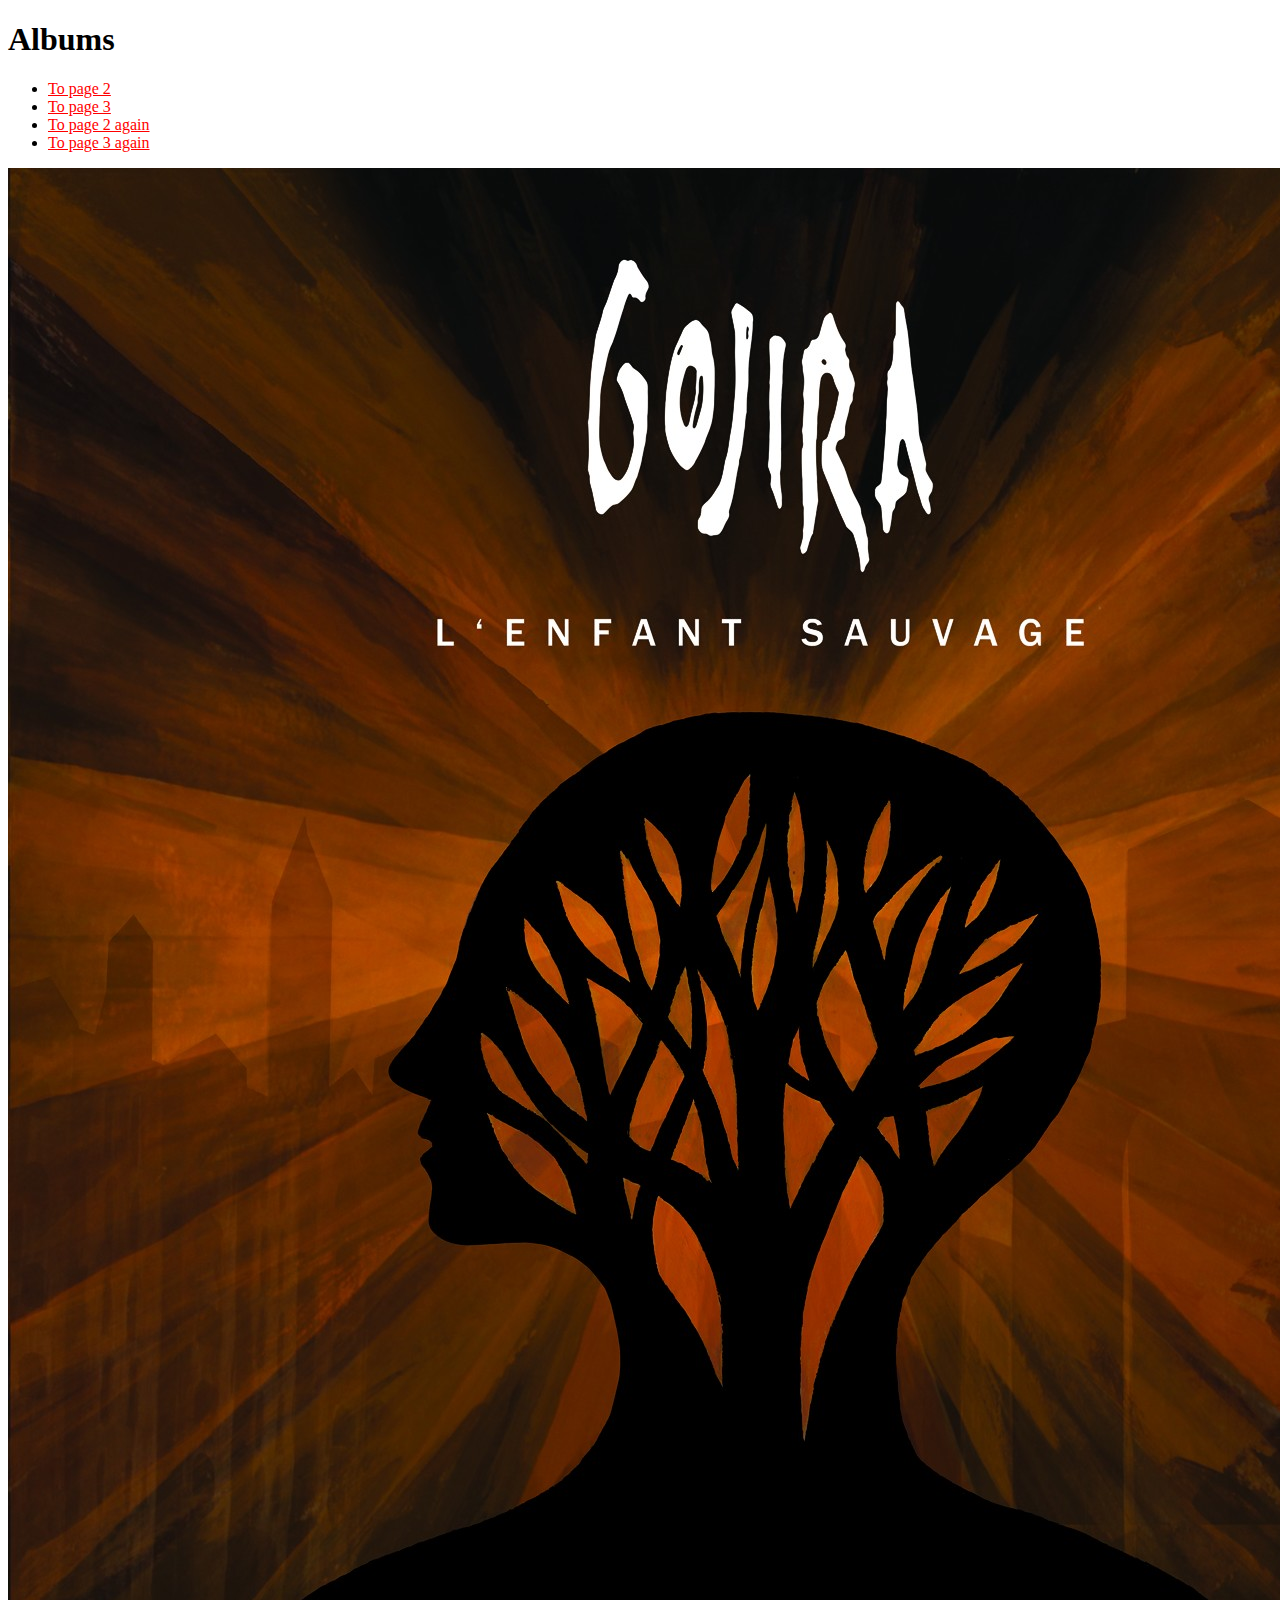
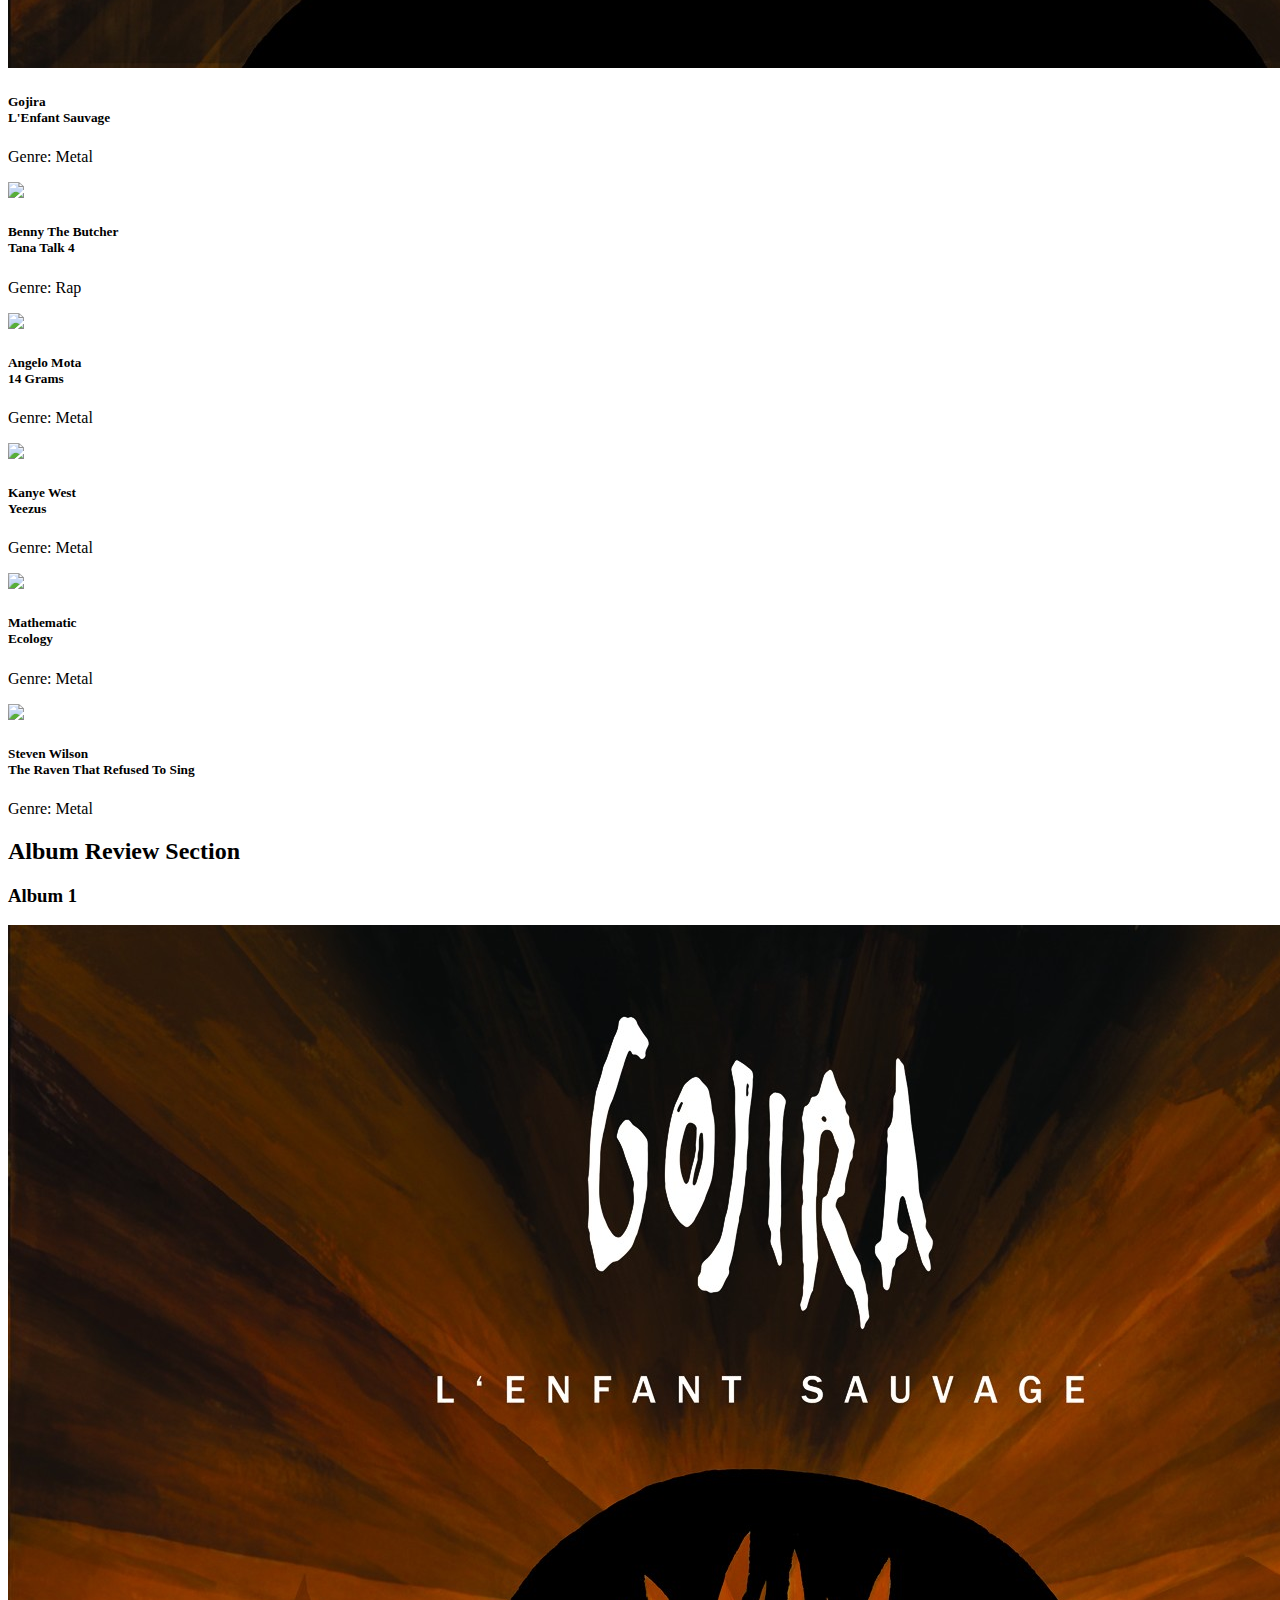
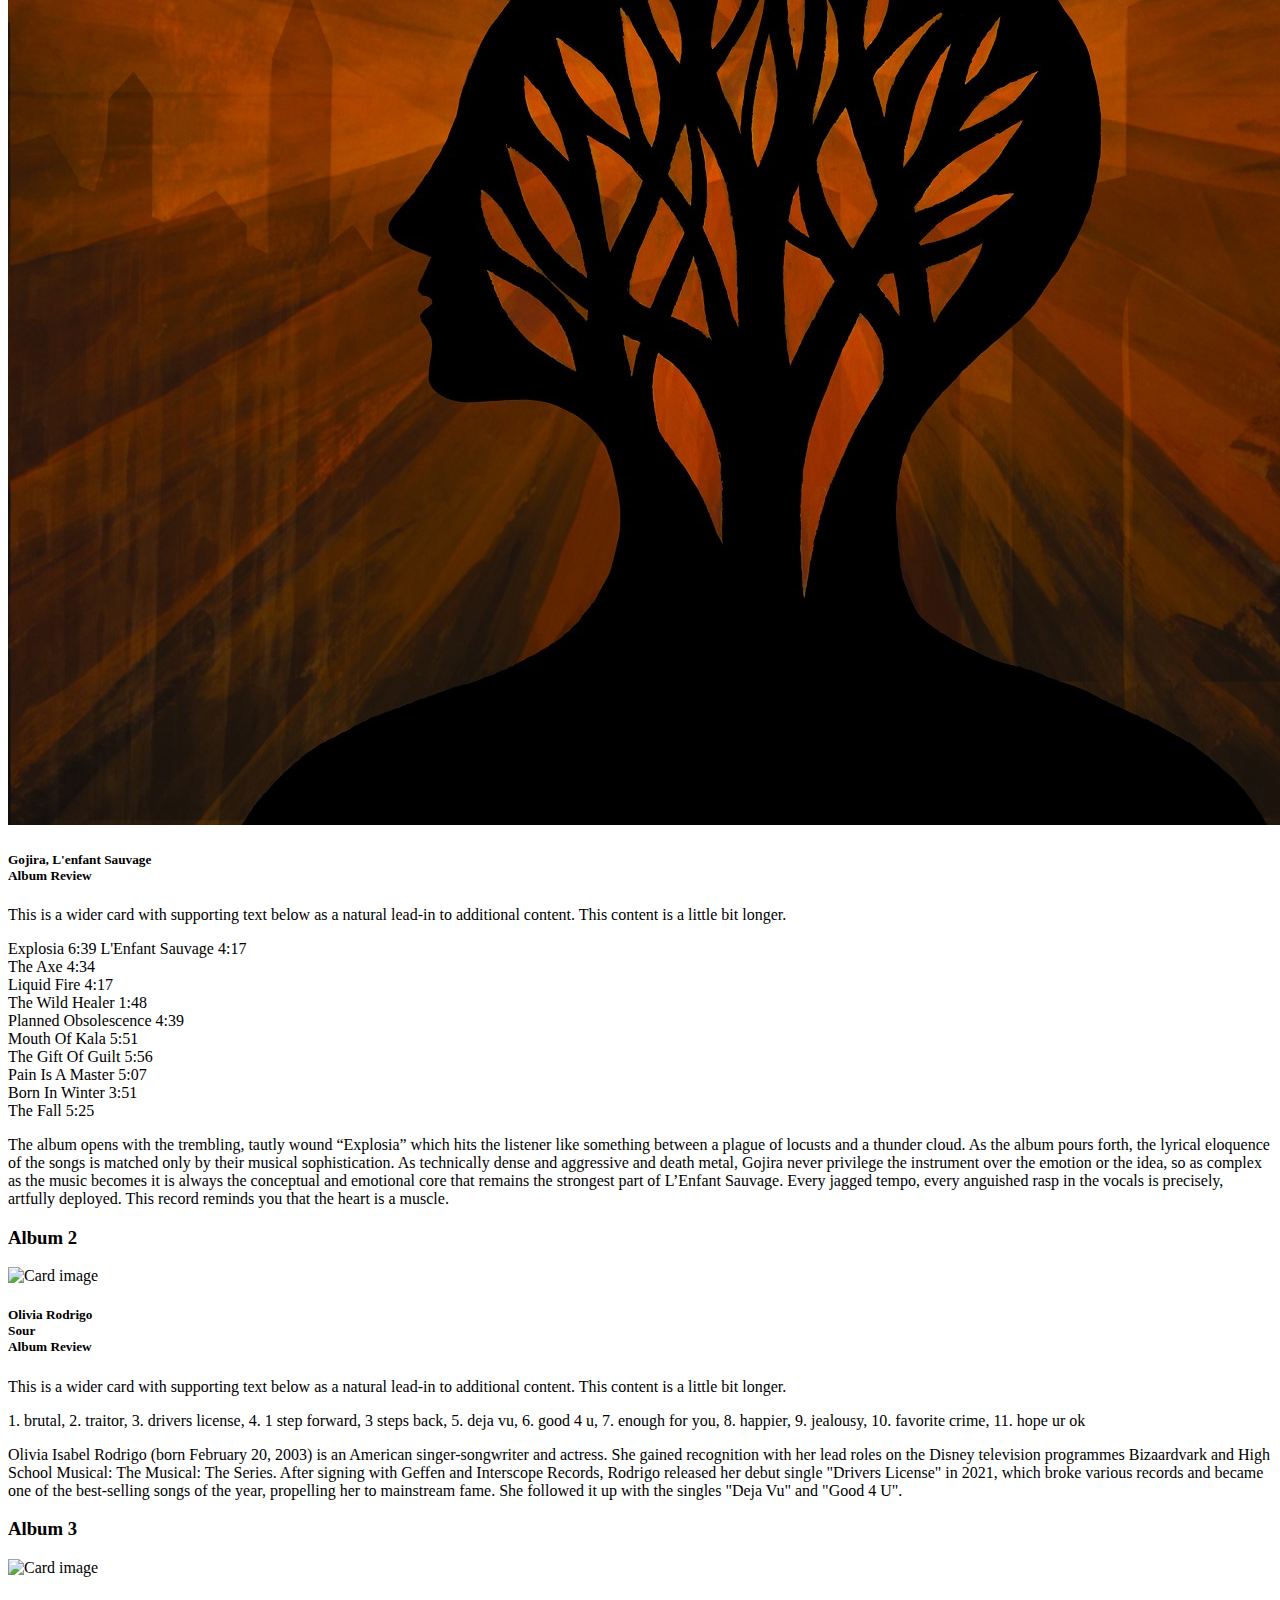
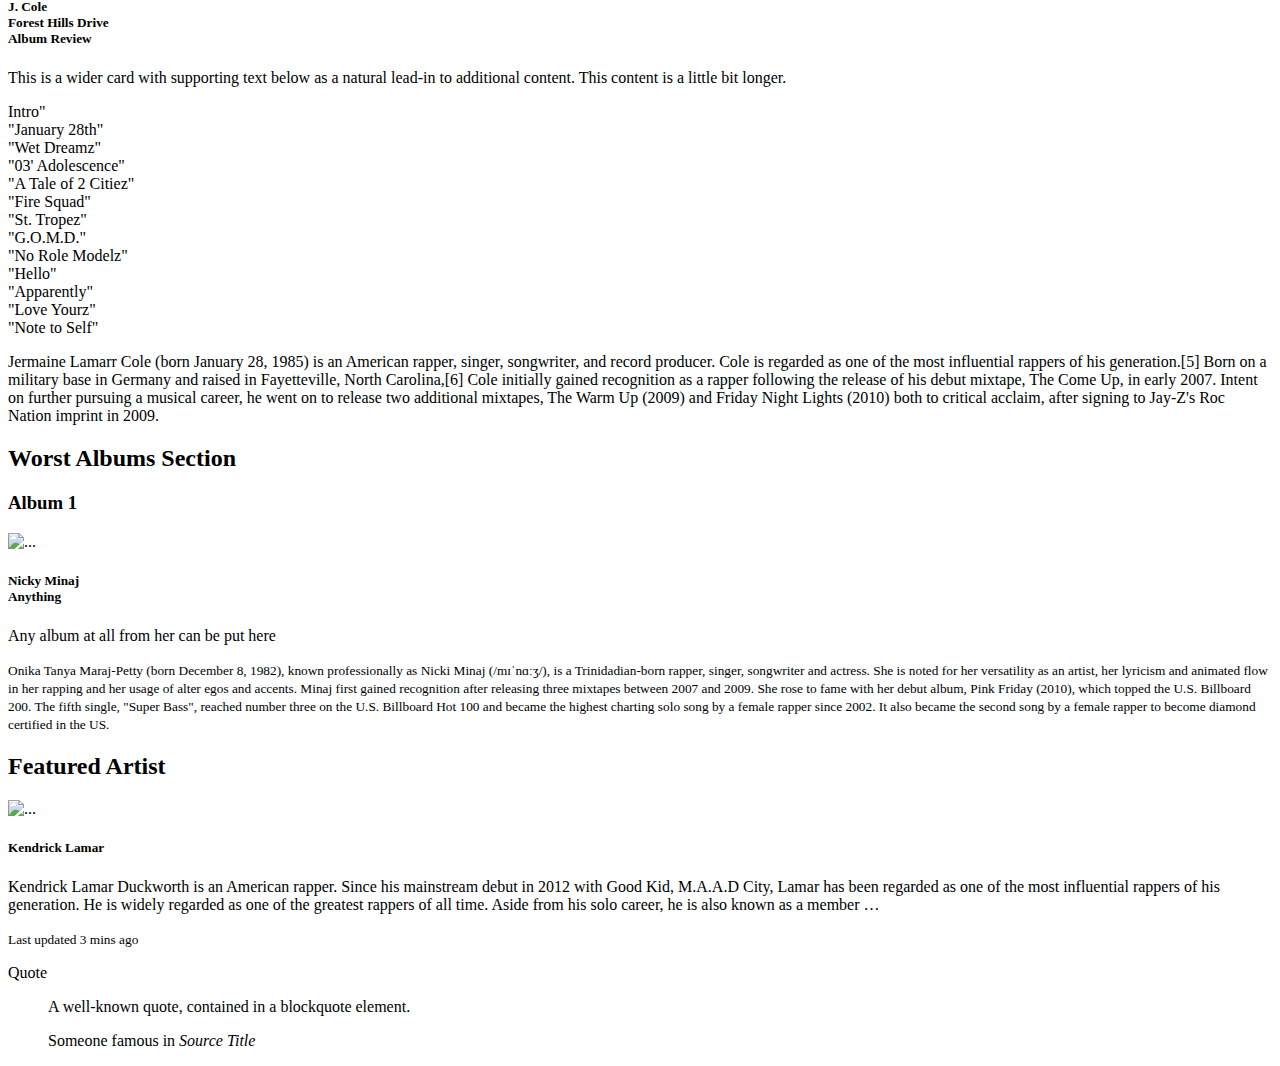
==== index.html @ 0a54362b "added previous file" ====
<!doctype html>
<html lang="en">
  <head>
    <!-- Required meta tags -->
    <meta charset="utf-8">
    <meta name="viewport" content="width=device-width, initial-scale=1, shrink-to-fit=no">

    <!-- Bootstrap CSS -->
    <link rel="stylesheet" href="https://cdn.jsdelivr.net/npm/bootstrap@4.6.1/dist/css/bootstrap.min.css" integrity="sha384-zCbKRCUGaJDkqS1kPbPd7TveP5iyJE0EjAuZQTgFLD2ylzuqKfdKlfG/eSrtxUkn" crossorigin="anonymous">

    <title class="text-center">Hello, world!</title>
    <link rel="stylesheet" href="styles.css">
  </head>
  <body>

    <h1 class="text-center text-secondary bg-dark">Albums</h1>

    <!-- section of the nav bar -->

    <nav class="bg-dark">
        <ul class="nav justify-content-center">
            <li class="nav-item">
              <a class="nav-link" href="page2.html">To page 2</a>
            </li>
            <li class="nav-item">
              <a class="nav-link" href="page3.html">To page 3</a>
            </li>
            <li class="nav-item">
              <a class="nav-link" href="page2.html">To page 2 again</a>
            </li>
            <li class="nav-item">
              <a class="nav-link" href="page3.html">To page 3 again</a>
            </li>
          </ul>
    </nav>

    <!-- section for list of some albums -->

    <div class="container">
        <div class="row my-3">
            <div class="col-6 col-md-4 col-lg-3 my-3">
                <div class="card">
                    <img src="Gojira.jpg" class="card-img-top">
                    <div class="card">
                        <h5 class="card-title">Gojira<br>L'Enfant Sauvage</h5>
                        <p class="card-text">Genre: Metal</p>
                        <!-- <a href="#" class="btn btn-primary">Go somewhere</a> -->
                    </div>
                </div>    
            </div>
            <div class="col-6 col-md-4 col-lg-3 my-3">
                <div class="card">
                    <img src="https://townsquare.media/site/812/files/2022/03/attachment-benny-the-butcher.jpg?w=1200" class="card-img-top">
                    <div class="card">
                        <h5 class="card-title">Benny The Butcher<br>Tana Talk 4</h5>
                        <p class="card-text">Genre: Rap</p>
                        <!-- <a href="#" class="btn btn-primary">Go somewhere</a> -->
                    </div>
                </div>    
            </div>
            <div class="col-6 col-md-4 col-lg-3 my-3">
                <div class="card">
                    <img src="https://weuponithiphop.info/wp-content/uploads/Angelo-Mota-%E2%80%93-Pity-Party-577x420.jpg" class="card-img-top">
                    <div class="card">
                        <h5 class="card-title">Angelo Mota<br>14 Grams</h5>
                        <p class="card-text">Genre: Metal</p>
                        <!-- <a href="#" class="btn btn-primary">Go somewhere</a> -->
                    </div>
                </div>    
            </div>
            <div class="col-6 col-md-4 col-lg-3 my-3">
                <div class="card">
                    <img src="https://th.bing.com/th/id/R.4788de54844027461b94c17be654c1c3?rik=A%2bMXixtecmLdtA&riu=http%3a%2f%2fhiphop-n-more.com%2fwp-content%2fuploads%2f2013%2f06%2fyeezus-new-cover.jpg&ehk=8wXzlaWGoVLeCzFh3Be6bzZ%2fE4Sjxo5EB3VmtxrzRhU%3d&risl=&pid=ImgRaw&r=0" class="card-img-top">
                    <div class="card">
                        <h5 class="card-title">Kanye West<br>Yeezus</h5>
                        <p class="card-text">Genre: Metal</p>
                        <!-- <a href="#" class="btn btn-primary">Go somewhere</a> -->
                    </div>
                </div>    
            </div>
            <div class="col-6 col-md-4 col-lg-3 my-3">
                <div class="card">
                    <img src="https://t2.genius.com/unsafe/614x600/https://images.genius.com/931cefc16b40aeaaaf44b3e0311c27d6.458x448x1.jpg" class="card-img-top">
                    <div class="card">
                        <h5 class="card-title">Mathematic<br>Ecology</h5>
                        <p class="card-text">Genre: Metal</p>
                        <!-- <a href="#" class="btn btn-primary">Go somewhere</a> -->
                    </div>
                </div>    
            </div>
            <div class="col-6 col-md-4 col-lg-3 my-3">
                <div class="card">
                    <img src="https://i.ytimg.com/vi/_oUrXkZvQ9o/maxresdefault.jpg" class="card-img-top">
                    <div class="card">
                        <h5 class="card-title">Steven Wilson<br>The Raven That Refused To Sing</h5>
                        <p class="card-text">Genre: Metal</p>
                        <!-- <a href="#" class="btn btn-primary">Go somewhere</a> -->
                    </div>
                </div>    
            </div>
        </div>
    </div>


    <h2 class="text-center">Album Review Section</h2>

    <!-- album reviews secion -->

    <div class="container">
        <h3 class="text-center text-uppercase font-weight-bold bg-danger">Album 1</h3>
            <div class="row my-3">
                <div class="col-8 offset-2">
                    <div class="card bg-dark text-white ">
                        <img class="card-img" src="Gojira.jpg" alt="Card image">
                        <div class="card-img-overlay">
                        <h5 class="card-title">Gojira, L'enfant Sauvage <br> Album Review</h5>
                        <p class="card-text">This is a wider card with supporting text below as a natural lead-in to additional content. This content is a little bit longer.</p>
                        <p class="card-text">Explosia	6:39
                            L'Enfant Sauvage	4:17<br>
                            The Axe	4:34<br>
                            Liquid Fire	4:17<br>
                            The Wild Healer	1:48<br>
                            Planned Obsolescence	4:39<br>
                            Mouth Of Kala	5:51<br>
                            The Gift Of Guilt	5:56<br>
                            Pain Is A Master	5:07<br>
                            Born In Winter	3:51<br>
                            The Fall	5:25<br>
                            </p>
                            <p class="card-text">The album opens with the trembling, tautly wound “Explosia” which hits the listener like something between a plague of locusts and a thunder cloud. As the album pours forth, the lyrical eloquence of the songs is matched only by their musical sophistication. As technically dense and aggressive and death metal, Gojira never privilege the instrument over the emotion or the idea, so as complex as the music becomes it is always the conceptual and emotional core that remains the strongest part of L’Enfant Sauvage. Every jagged tempo, every anguished rasp in the vocals is precisely, artfully deployed. This record reminds you that the heart is a muscle.</p>
                        </div>
                    </div>
                </div>
            </div>
        <h3 class="text-center text-uppercase font-weight-bold bg-danger">Album 2</h3>
        <div class="container-fluid">
            <div class="row my-3">
                <div class="col-8 offset-2">
                    <div class="card bg-dark text-white">
                        <img class="card-img" src="https://www.gannett-cdn.com/presto/2021/05/21/USAT/86d10a85-a577-426c-aff4-e63b52f2faa3-SOUR_FINAL.jpg?crop=2999,1687,x1,y112&width=2999&height=1687&format=pjpg&auto=webp" alt="Card image">
                        <div class="card-img-overlay">
                        <h5 class="card-title">Olivia Rodrigo <br> Sour <br> Album Review</h5>
                        <p class="card-text">This is a wider card with supporting text below as a natural lead-in to additional content. This content is a little bit longer.</p>
                        <p class="card-text">1. brutal, 
                            2. traitor, 
                            3. drivers license, 
                            4. 1 step forward, 3 steps back, 
                            5. deja vu, 
                            6. good 4 u, 
                            7. enough for you, 
                            8. happier, 
                            9. jealousy, 
                            10. favorite crime, 
                            11. hope ur ok
                            </p>
                            <p class="card-text">Olivia Isabel Rodrigo (born February 20, 2003) is an American singer-songwriter and actress. She gained recognition with her lead roles on the Disney television programmes Bizaardvark and High School Musical: The Musical: The Series. After signing with Geffen and Interscope Records, Rodrigo released her debut single "Drivers License" in 2021, which broke various records and became one of the best-selling songs of the year, propelling her to mainstream fame. She followed it up with the singles "Deja Vu" and "Good 4 U".</p>
                        </div>
                    </div>
                </div>
            </div>
        </div>
        <h3 class="text-center text-uppercase font-weight-bold bg-danger">Album 3</h3>
        <div class="container-fluid">
            <div class="row my-3">
                <div class="col-8 offset-2">
                    <div class="card bg-dark text-white">
                        <img class="card-img" src="https://external-preview.redd.it/7EEnQ7ExbLHwlU04RDZ9lASYPYkRO_muOvLwDw7Lpuc.jpg?auto=webp&s=ccc6ffbcb7621edf3130b192f623df3a9c107814" alt="Card image">
                        <div class="card-img-overlay">
                        <h5 class="card-title">J. Cole<br> Forest Hills Drive <br> Album Review</h5>
                        <p class="card-text">This is a wider card with supporting text below as a natural lead-in to additional content. This content is a little bit longer.</p>
                        <p class="card-text">Intro"<br>
                            "January 28th"<br>
                            ​"Wet Dreamz"<br>
                            "03' Adolescence"<br>
                            "A Tale of 2 Citiez"<br>
                            "Fire Squad"<br>
                            "St. Tropez"<br>
                            "G.O.M.D."<br>
                            "No Role Modelz"<br>
                            "Hello"<br>
                            "Apparently"<br>
                            "Love Yourz"<br>
                            "Note to Self"<br>
                            </p>
                            <p class="card-text">Jermaine Lamarr Cole (born January 28, 1985) is an American rapper, singer, songwriter, and record producer. Cole is regarded as one of the most influential rappers of his generation.[5] Born on a military base in Germany and raised in Fayetteville, North Carolina,[6] Cole initially gained recognition as a rapper following the release of his debut mixtape, The Come Up, in early 2007. Intent on further pursuing a musical career, he went on to release two additional mixtapes, The Warm Up (2009) and Friday Night Lights (2010) both to critical acclaim, after signing to Jay-Z's Roc Nation imprint in 2009.</p>
                        </div>
                    </div>
                </div>
            </div>
        </div>
    </div>

    <div class="worst-albums-section">
        <h2 class="text-center">Worst Albums Section</h2>
        <h3 class="text-center text-uppercase font-weight-bold bg-danger">Album 1</h3>
        <div class="card mb-3">
            <img src="https://a9p9n2x2.stackpathcdn.com/wp-content/blogs.dir/1/files/2021/01/nicki-minaj-twitter-black-enterprise-960x540.jpg" class="card-img-top w-100" alt="...">
            <div class="card-body">
              <h5 class="card-title">Nicky Minaj <br> Anything</h5>
              <p class="card-text">Any album at all from her can be put here</p>
              <p class="card-text"><small class="text-muted">Onika Tanya Maraj-Petty (born December 8, 1982), known professionally as Nicki Minaj (/mɪˈnɑːʒ/), is a Trinidadian-born rapper, singer, songwriter and actress. She is noted for her versatility as an artist, her lyricism and animated flow in her rapping and her usage of alter egos and accents. Minaj first gained recognition after releasing three mixtapes between 2007 and 2009. She rose to fame with her debut album, Pink Friday (2010), which topped the U.S. Billboard 200. The fifth single, "Super Bass", reached number three on the U.S. Billboard Hot 100 and became the highest charting solo song by a female rapper since 2002. It also became the second song by a female rapper to become diamond certified in the US.</small></p>
            </div>
          </div>
    </div>


    <div>
        <h2>Featured Artist</h2>

        <div class="card mb-3"">
            <div class="row no-gutters">
              <div class="col-md-4">
                <img class="w-100" src="https://images.complex.com/complex/images/c_fill,dpr_auto,f_auto,q_90,w_1400/fl_lossy,pg_1/njsv6kni52nsrto7nxl9/kendrick-lamar-stare" alt="...">
              </div>
              <div class="col-md-8">
                <div class="card-body">
                  <h5 class="card-title">Kendrick Lamar</h5>
                  <p class="card-text">Kendrick Lamar Duckworth is an American rapper. Since his mainstream debut in 2012 with Good Kid, M.A.A.D City, Lamar has been regarded as one of the most influential rappers of his generation. He is widely regarded as one of the greatest rappers of all time. Aside from his solo career, he is also known as a member …</p>
                  <p class="card-text"><small class="text-muted">Last updated 3 mins ago</small></p>
                </div>
              </div>
            </div>
          </div>
    </div>

    <div>

    </div>

    <footer>
        <div class="card bg-danger">
            <div class="card-header">
              Quote
            </div>
            <div class="card-body">
              <blockquote class="blockquote mb-0">
                <p>A well-known quote, contained in a blockquote element.</p>
                <footer class="blockquote-footer">Someone famous in <cite title="Source Title">Source Title</cite></footer>
              </blockquote>
            </div>
          </div>
    </footer>


    <script src="index.js"></script>
    <!-- Optional JavaScript; choose one of the two! -->

    <!-- Option 1: jQuery and Bootstrap Bundle (includes Popper) -->
    <script src="https://cdn.jsdelivr.net/npm/jquery@3.5.1/dist/jquery.slim.min.js" integrity="sha384-DfXdz2htPH0lsSSs5nCTpuj/zy4C+OGpamoFVy38MVBnE+IbbVYUew+OrCXaRkfj" crossorigin="anonymous"></script>
    <script src="https://cdn.jsdelivr.net/npm/bootstrap@4.6.1/dist/js/bootstrap.bundle.min.js" integrity="sha384-fQybjgWLrvvRgtW6bFlB7jaZrFsaBXjsOMm/tB9LTS58ONXgqbR9W8oWht/amnpF" crossorigin="anonymous"></script>

    <!-- Option 2: Separate Popper and Bootstrap JS -->
    <!--
    <script src="https://cdn.jsdelivr.net/npm/jquery@3.5.1/dist/jquery.slim.min.js" integrity="sha384-DfXdz2htPH0lsSSs5nCTpuj/zy4C+OGpamoFVy38MVBnE+IbbVYUew+OrCXaRkfj" crossorigin="anonymous"></script>
    <script src="https://cdn.jsdelivr.net/npm/popper.js@1.16.1/dist/umd/popper.min.js" integrity="sha384-9/reFTGAW83EW2RDu2S0VKaIzap3H66lZH81PoYlFhbGU+6BZp6G7niu735Sk7lN" crossorigin="anonymous"></script>
    <script src="https://cdn.jsdelivr.net/npm/bootstrap@4.6.1/dist/js/bootstrap.min.js" integrity="sha384-VHvPCCyXqtD5DqJeNxl2dtTyhF78xXNXdkwX1CZeRusQfRKp+tA7hAShOK/B/fQ2" crossorigin="anonymous"></script>
    -->
  </body>
</html>
---- styles.css ----
/* nav {
    background-color: black;
} */
a {
    color: red
}
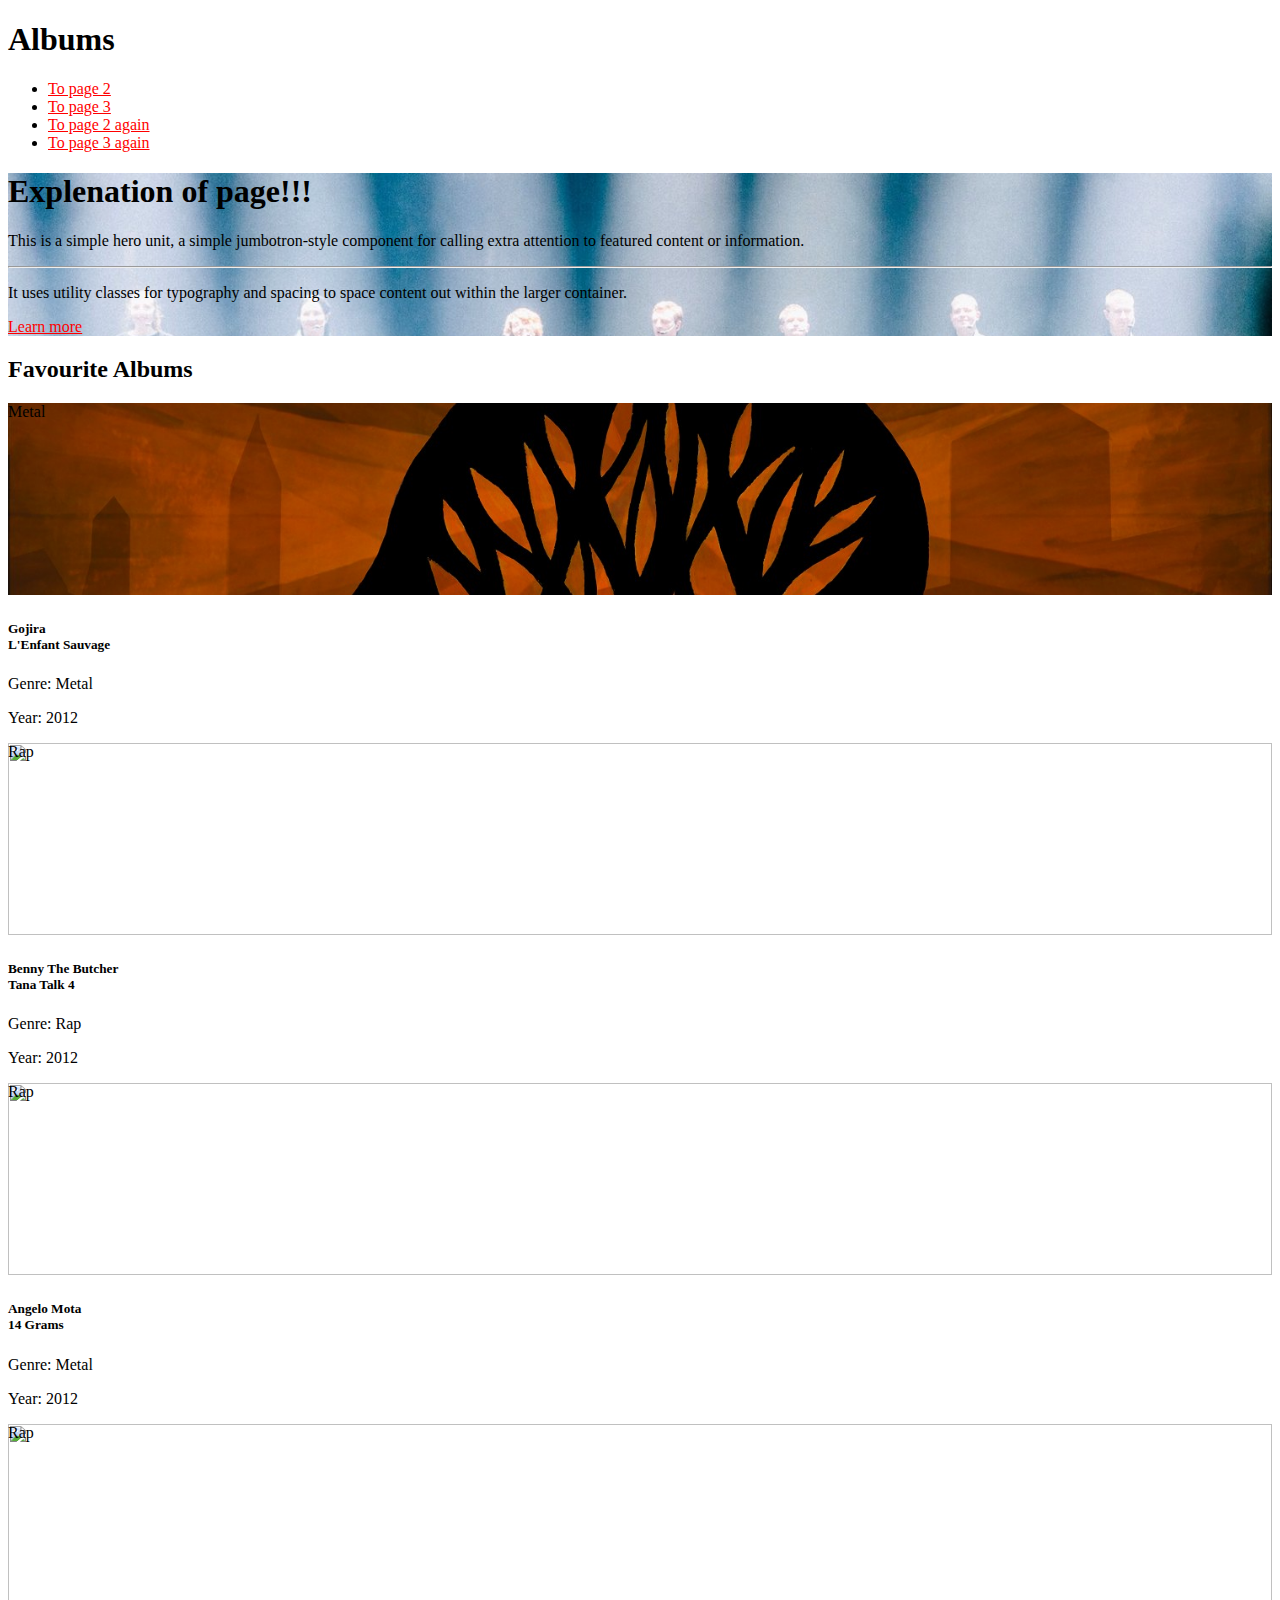
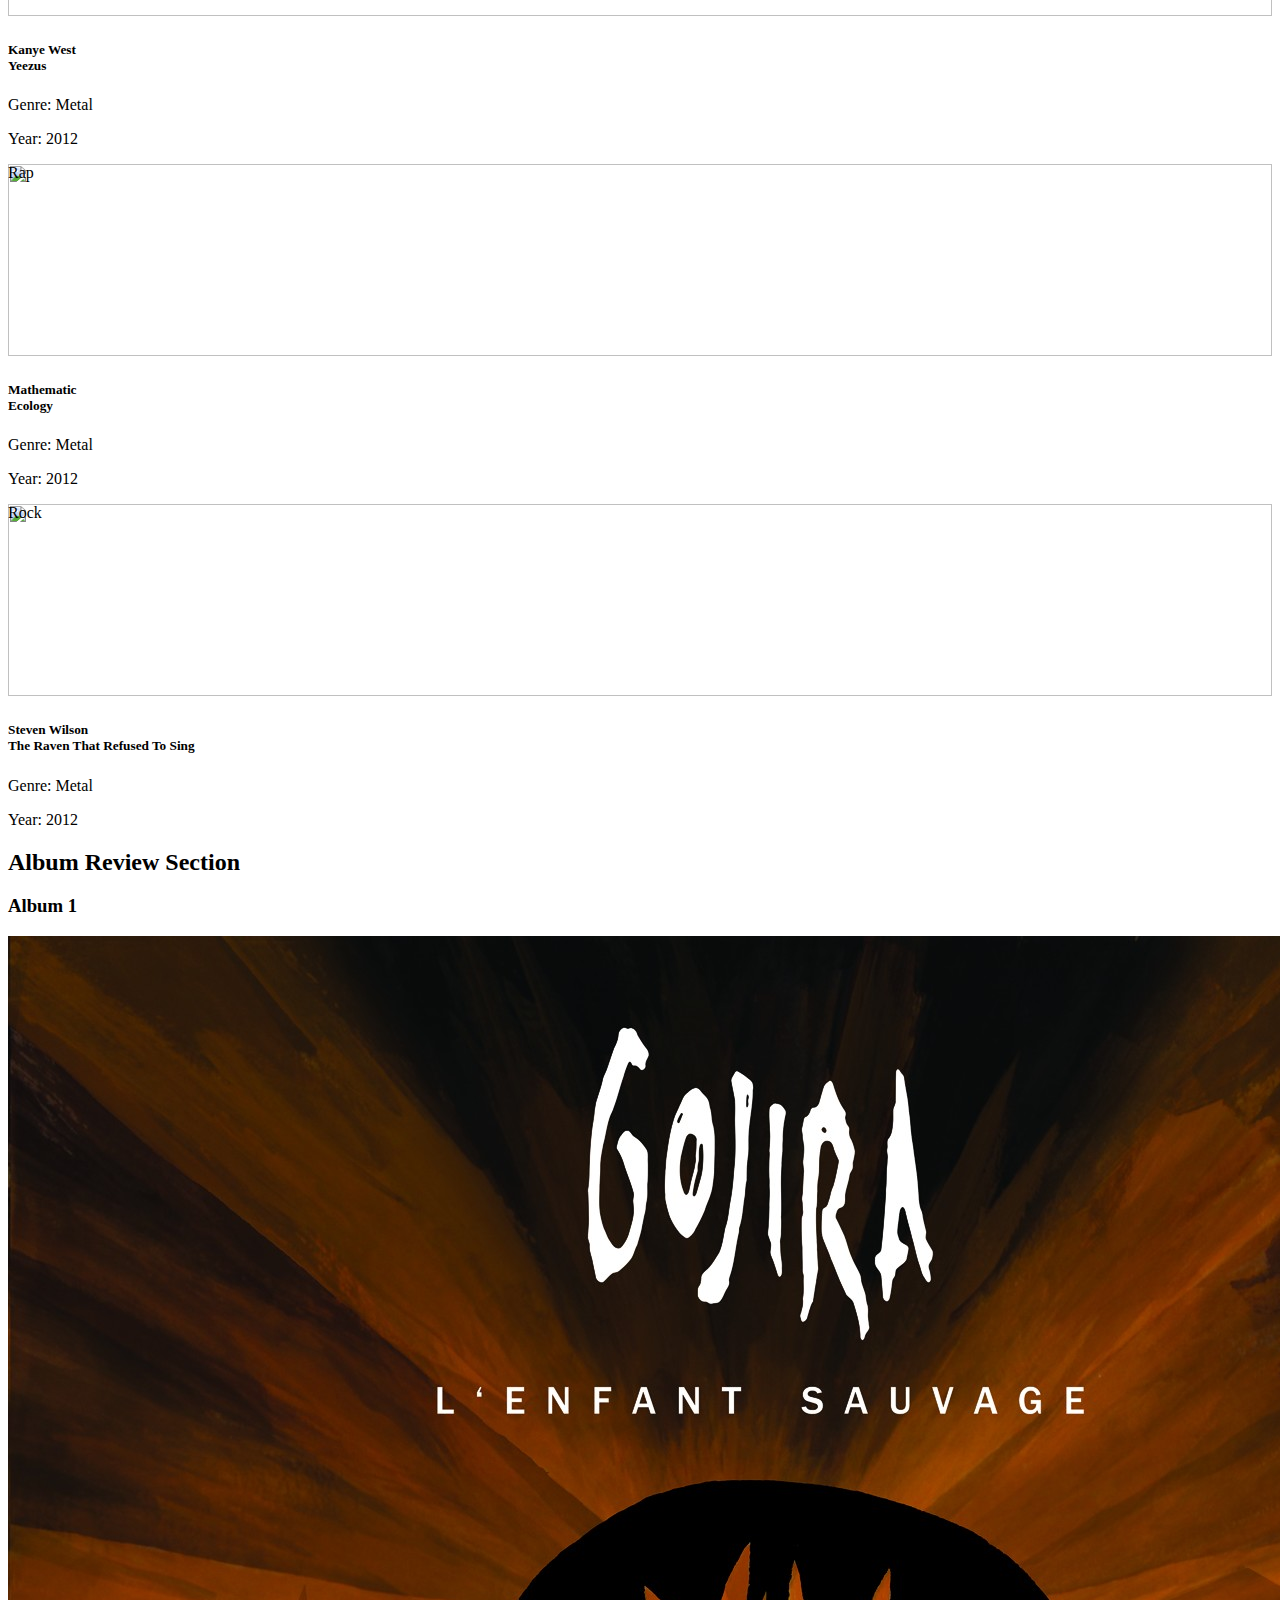
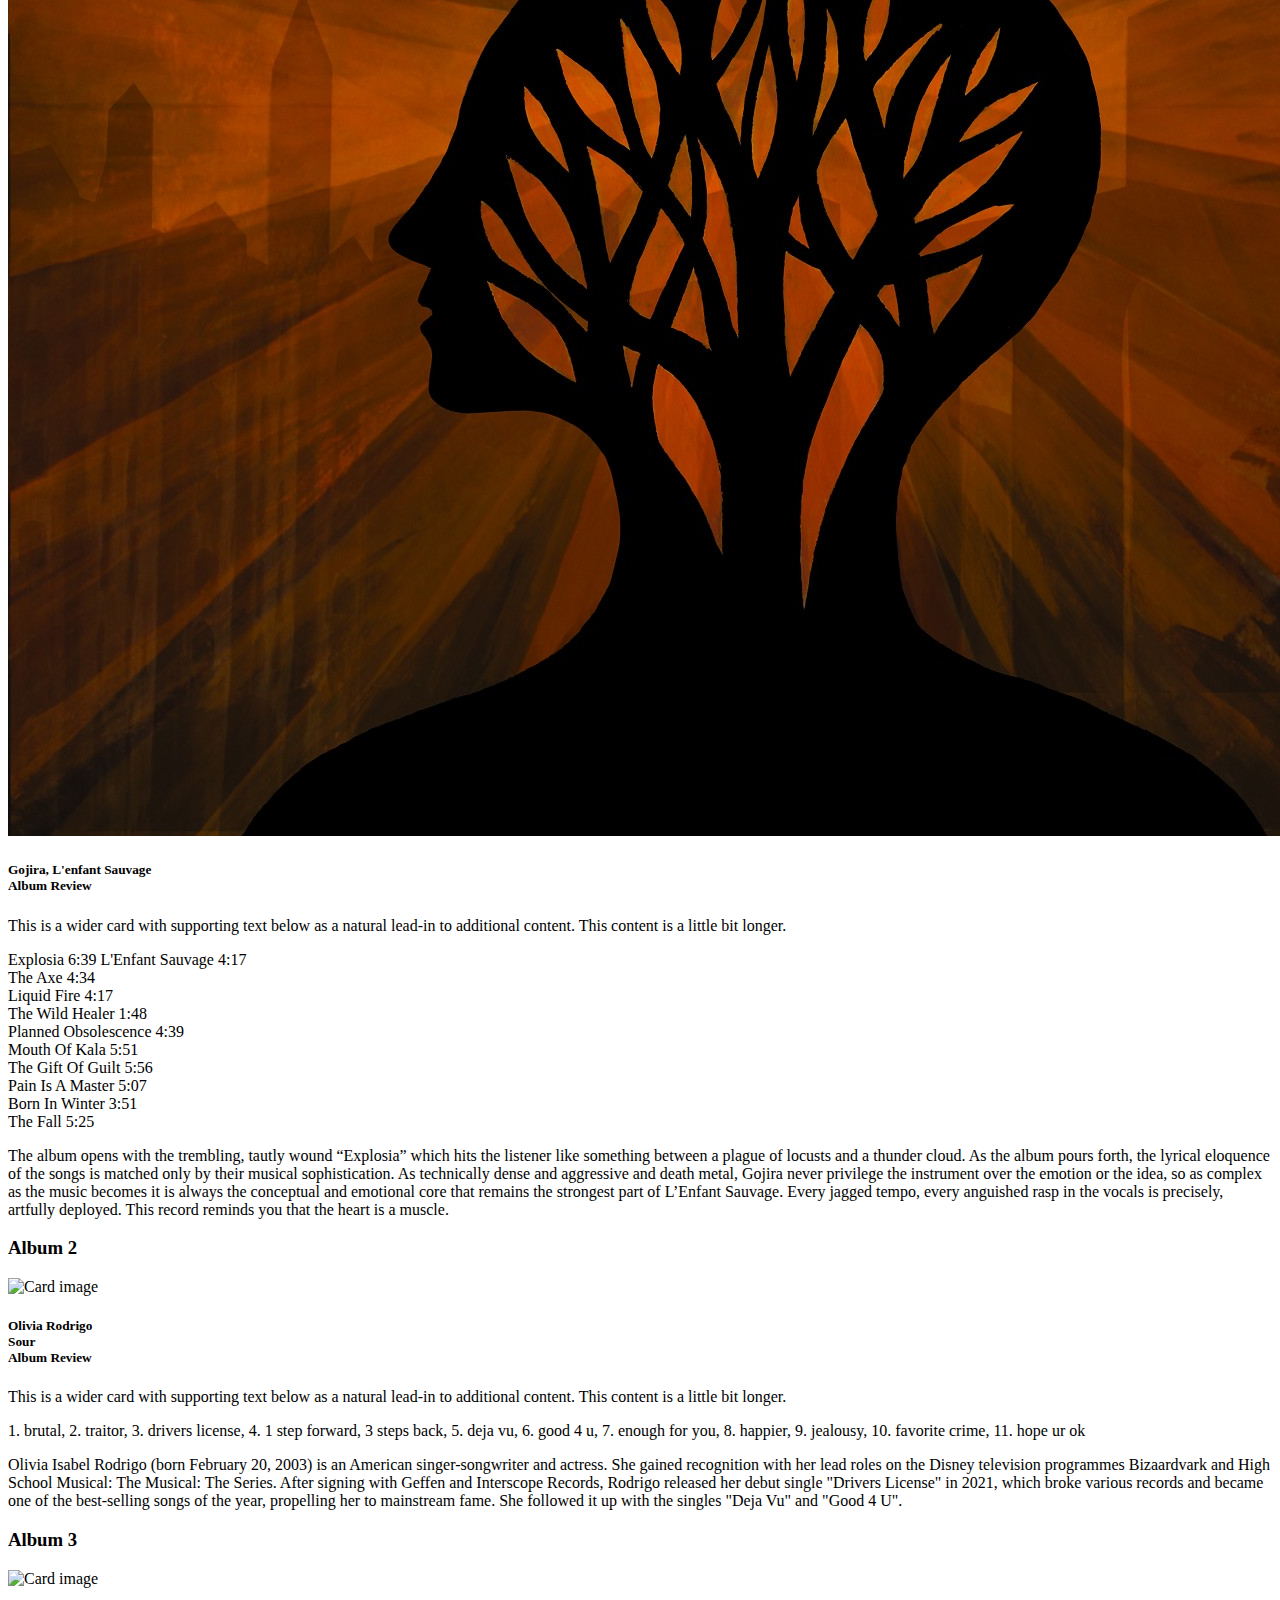
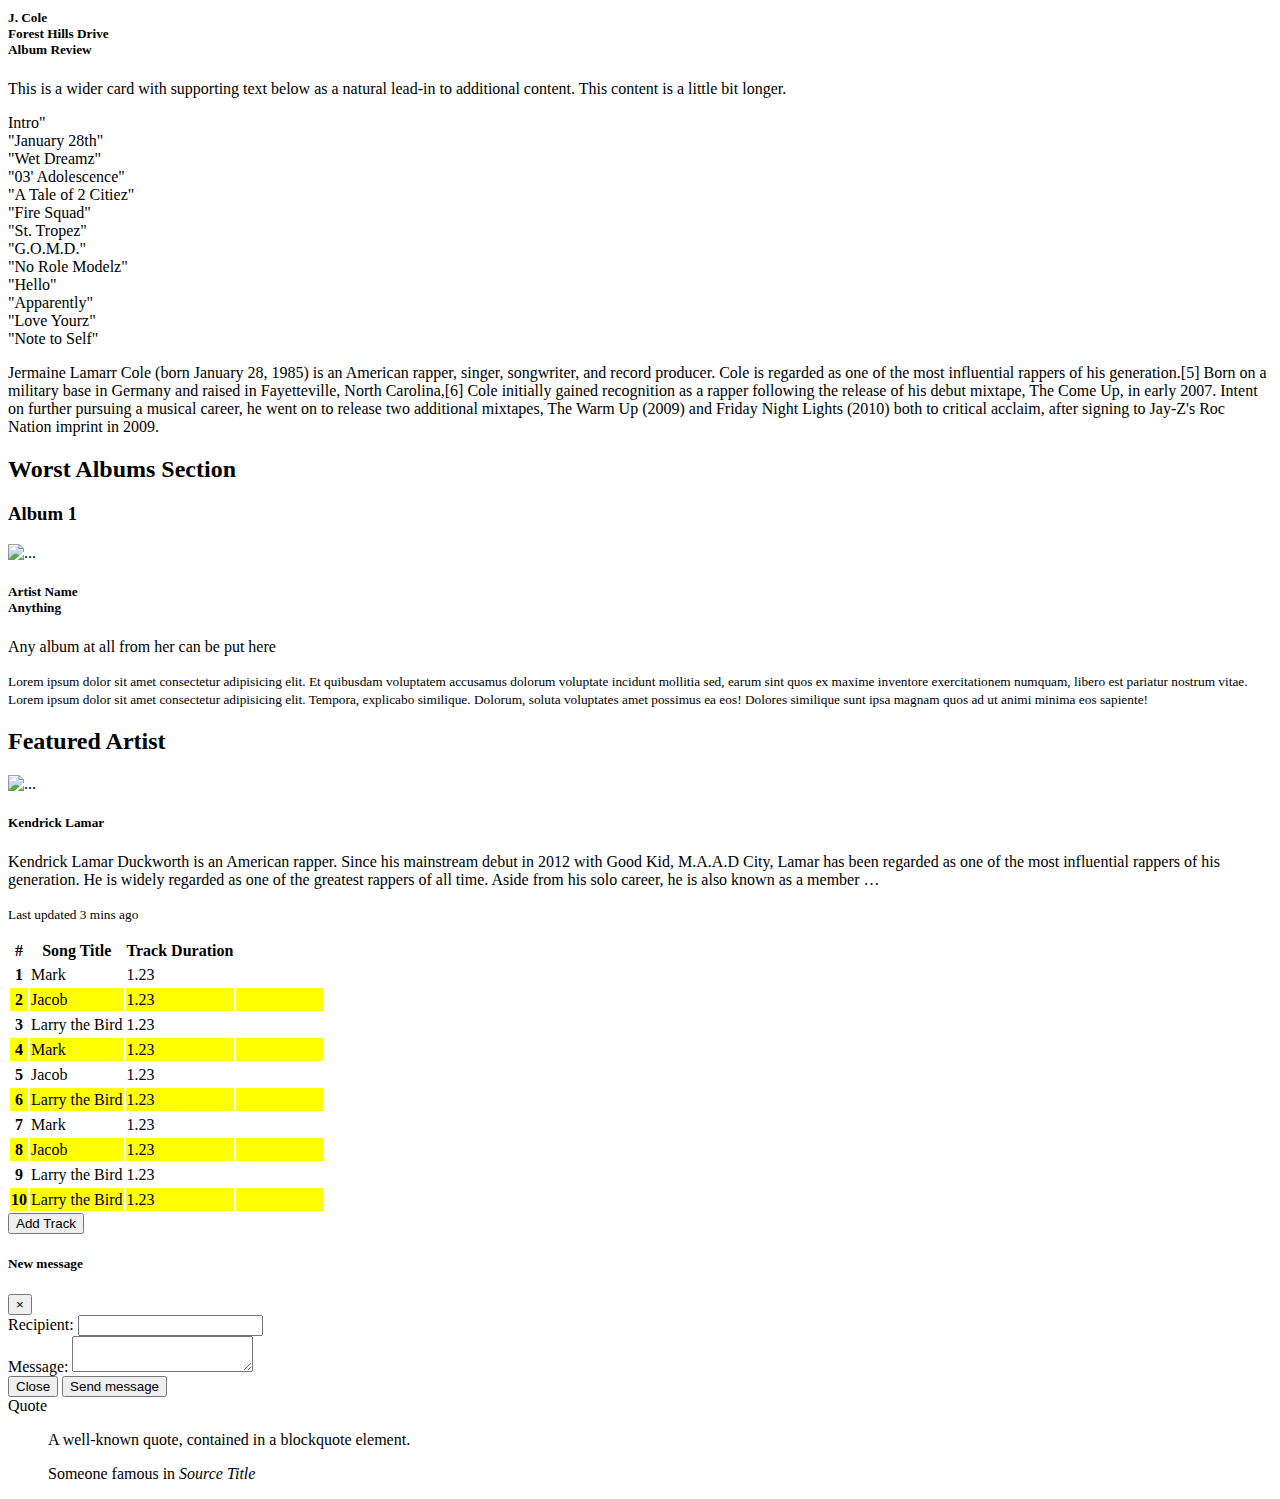
==== commit c99ad81f: "final attempt" ====
--- a/index.html
+++ b/index.html
@@ -34,66 +34,86 @@
           </ul>
     </nav>
 
+    <div class="jumbotron fade-in-jumbotron">
+        <h1 class="display-4">Explenation of page!!!</h1>
+        <p class="lead">This is a simple hero unit, a simple jumbotron-style component for calling extra attention to featured content or information.</p>
+        <hr class="my-4">
+        <p>It uses utility classes for typography and spacing to space content out within the larger container.</p>
+        <a class="btn btn-primary btn-lg" href="#" role="button">Learn more</a>
+      </div>
+
     <!-- section for list of some albums -->
-
+      <h2 class="text-center">Favourite Albums</h2>
     <div class="container">
         <div class="row my-3">
-            <div class="col-6 col-md-4 col-lg-3 my-3">
-                <div class="card">
+            <div class="col-6 col-md-4 col-lg-3 my-3 d-flex align-items-stretch">
+                <div class="card card-top">
+                    <span class="badge badge-pill badge-primary">Metal</span>
                     <img src="Gojira.jpg" class="card-img-top">
-                    <div class="card">
+                    <div class="card card-no-border">
                         <h5 class="card-title">Gojira<br>L'Enfant Sauvage</h5>
                         <p class="card-text">Genre: Metal</p>
-                        <!-- <a href="#" class="btn btn-primary">Go somewhere</a> -->
-                    </div>
-                </div>    
-            </div>
-            <div class="col-6 col-md-4 col-lg-3 my-3">
-                <div class="card">
+                        <p>Year: 2012</p>
+                        <!-- <a href="#" class="btn btn-primary">Go somewhere</a> -->
+                    </div>
+                </div>    
+            </div>
+            <div class="col-6 col-md-4 col-lg-3 my-3 d-flex align-items-stretch">
+                <div class="card card-top">
+                    <span class="badge badge-pill badge-primary">Rap</span>
                     <img src="https://townsquare.media/site/812/files/2022/03/attachment-benny-the-butcher.jpg?w=1200" class="card-img-top">
-                    <div class="card">
+                    <div class="card card-no-border">
                         <h5 class="card-title">Benny The Butcher<br>Tana Talk 4</h5>
                         <p class="card-text">Genre: Rap</p>
-                        <!-- <a href="#" class="btn btn-primary">Go somewhere</a> -->
-                    </div>
-                </div>    
-            </div>
-            <div class="col-6 col-md-4 col-lg-3 my-3">
-                <div class="card">
+                        <p>Year: 2012</p>
+                        <!-- <a href="#" class="btn btn-primary">Go somewhere</a> -->
+                    </div>
+                </div>    
+            </div>
+            <div class="col-6 col-md-4 col-lg-3 my-3 d-flex align-items-stretch">
+                <div class="card card-top">
+                    <span class="badge badge-pill badge-primary">Rap</span>
                     <img src="https://weuponithiphop.info/wp-content/uploads/Angelo-Mota-%E2%80%93-Pity-Party-577x420.jpg" class="card-img-top">
-                    <div class="card">
+                    <div class="card card-no-border">
                         <h5 class="card-title">Angelo Mota<br>14 Grams</h5>
                         <p class="card-text">Genre: Metal</p>
-                        <!-- <a href="#" class="btn btn-primary">Go somewhere</a> -->
-                    </div>
-                </div>    
-            </div>
-            <div class="col-6 col-md-4 col-lg-3 my-3">
-                <div class="card">
+                        <p>Year: 2012</p>
+                        <!-- <a href="#" class="btn btn-primary">Go somewhere</a> -->
+                    </div>
+                </div>    
+            </div>
+            <div class="col-6 col-md-4 col-lg-3 my-3 d-flex align-items-stretch">
+                <div class="card card-top">
+                    <span class="badge badge-pill badge-primary">Rap</span>
                     <img src="https://th.bing.com/th/id/R.4788de54844027461b94c17be654c1c3?rik=A%2bMXixtecmLdtA&riu=http%3a%2f%2fhiphop-n-more.com%2fwp-content%2fuploads%2f2013%2f06%2fyeezus-new-cover.jpg&ehk=8wXzlaWGoVLeCzFh3Be6bzZ%2fE4Sjxo5EB3VmtxrzRhU%3d&risl=&pid=ImgRaw&r=0" class="card-img-top">
-                    <div class="card">
+                    <div class="card card-no-border">
                         <h5 class="card-title">Kanye West<br>Yeezus</h5>
                         <p class="card-text">Genre: Metal</p>
-                        <!-- <a href="#" class="btn btn-primary">Go somewhere</a> -->
-                    </div>
-                </div>    
-            </div>
-            <div class="col-6 col-md-4 col-lg-3 my-3">
-                <div class="card">
+                        <p>Year: 2012</p>
+                        <!-- <a href="#" class="btn btn-primary">Go somewhere</a> -->
+                    </div>
+                </div>    
+            </div>
+            <div class="col-6 col-md-4 col-lg-3 my-3 d-flex align-items-stretch">
+                <div class="card card-top">
+                    <span class="badge badge-pill badge-primary">Rap</span>
                     <img src="https://t2.genius.com/unsafe/614x600/https://images.genius.com/931cefc16b40aeaaaf44b3e0311c27d6.458x448x1.jpg" class="card-img-top">
-                    <div class="card">
+                    <div class="card card-no-border">
                         <h5 class="card-title">Mathematic<br>Ecology</h5>
                         <p class="card-text">Genre: Metal</p>
-                        <!-- <a href="#" class="btn btn-primary">Go somewhere</a> -->
-                    </div>
-                </div>    
-            </div>
-            <div class="col-6 col-md-4 col-lg-3 my-3">
-                <div class="card">
+                        <p>Year: 2012</p>
+                        <!-- <a href="#" class="btn btn-primary">Go somewhere</a> -->
+                    </div>
+                </div>    
+            </div>
+            <div class="col-6 col-md-4 col-lg-3 my-3 d-flex align-items-stretch">
+                <div class="card card-top">
+                    <span class="badge badge-pill badge-primary">Rock</span>
                     <img src="https://i.ytimg.com/vi/_oUrXkZvQ9o/maxresdefault.jpg" class="card-img-top">
-                    <div class="card">
+                    <div class="card card-no-border">
                         <h5 class="card-title">Steven Wilson<br>The Raven That Refused To Sing</h5>
                         <p class="card-text">Genre: Metal</p>
+                        <p>Year: 2012</p>
                         <!-- <a href="#" class="btn btn-primary">Go somewhere</a> -->
                     </div>
                 </div>    
@@ -194,11 +214,11 @@
         <h2 class="text-center">Worst Albums Section</h2>
         <h3 class="text-center text-uppercase font-weight-bold bg-danger">Album 1</h3>
         <div class="card mb-3">
-            <img src="https://a9p9n2x2.stackpathcdn.com/wp-content/blogs.dir/1/files/2021/01/nicki-minaj-twitter-black-enterprise-960x540.jpg" class="card-img-top w-100" alt="...">
+            <img src="https://picsum.photos/200/300" class="card-img-top w-100" alt="...">
             <div class="card-body">
-              <h5 class="card-title">Nicky Minaj <br> Anything</h5>
+              <h5 class="card-title">Artist Name <br> Anything</h5>
               <p class="card-text">Any album at all from her can be put here</p>
-              <p class="card-text"><small class="text-muted">Onika Tanya Maraj-Petty (born December 8, 1982), known professionally as Nicki Minaj (/mɪˈnɑːʒ/), is a Trinidadian-born rapper, singer, songwriter and actress. She is noted for her versatility as an artist, her lyricism and animated flow in her rapping and her usage of alter egos and accents. Minaj first gained recognition after releasing three mixtapes between 2007 and 2009. She rose to fame with her debut album, Pink Friday (2010), which topped the U.S. Billboard 200. The fifth single, "Super Bass", reached number three on the U.S. Billboard Hot 100 and became the highest charting solo song by a female rapper since 2002. It also became the second song by a female rapper to become diamond certified in the US.</small></p>
+              <p class="card-text"><small class="text-muted">Lorem ipsum dolor sit amet consectetur adipisicing elit. Et quibusdam voluptatem accusamus dolorum voluptate incidunt mollitia sed, earum sint quos ex maxime inventore exercitationem numquam, libero est pariatur nostrum vitae. Lorem ipsum dolor sit amet consectetur adipisicing elit. Tempora, explicabo similique. Dolorum, soluta voluptates amet possimus ea eos! Dolores similique sunt ipsa magnam quos ad ut animi minima eos sapiente!</small></p>
             </div>
           </div>
     </div>
@@ -223,9 +243,108 @@
           </div>
     </div>
 
-    <div>
-
-    </div>
+    <table class="table table-hover">
+        <thead>
+          <tr>
+            <th scope="col">#</th>
+            <th scope="col">Song Title</th>
+            <th scope="col">Track Duration</th>
+          </tr>
+        </thead>
+        <tbody>
+          <tr">
+            <th scope="row">1</th>
+            <td>Mark</td>
+            <td>1.23</td>
+            <td><button class="btn btn-primary btn-delete-row">Delete Row</button></td>
+          </tr>
+          <tr>
+            <th scope="row">2</th>
+            <td>Jacob</td>
+            <td>1.23</td>
+            <td><button class="btn btn-primary btn-delete-row">Delete Row</button></td>
+          </tr>
+          <tr>
+            <th scope="row">3</th>
+            <td>Larry the Bird</td>
+            <td>1.23</td>
+            <td><button class="btn btn-primary btn-delete-row">Delete Row</button></td>
+          <tr>
+            <th scope="row">4</th>
+            <td>Mark</td>
+            <td>1.23</td>
+            <td><button class="btn btn-primary btn-delete-row">Delete Row</button></td>
+          </tr>
+          <tr>
+            <th scope="row">5</th>
+            <td>Jacob</td>
+            <td>1.23</td>
+            <td><button class="btn btn-primary btn-delete-row">Delete Row</button></td>
+          </tr>
+          <tr>
+            <th scope="row">6</th>
+            <td>Larry the Bird</td>
+            <td>1.23</td>
+            <td><button class="btn btn-primary btn-delete-row">Delete Row</button></td>
+          <tr>
+            <th scope="row">7</th>
+            <td>Mark</td>
+            <td>1.23</td>
+            <td><button class="btn btn-primary btn-delete-row">Delete Row</button></td>
+          </tr>
+          <tr>
+            <th scope="row">8</th>
+            <td>Jacob</td>
+            <td>1.23</td>
+            <td><button class="btn btn-primary btn-delete-row">Delete Row</button></td>
+          </tr>
+          <tr>
+            <th scope="row">9</th>
+            <td>Larry the Bird</td>
+            <td>1.23</td>
+            <td><button class="btn btn-primary btn-delete-row">Delete Row</button></td>
+          </tr>
+          <tr>
+            <th scope="row">10</th>
+            <td>Larry the Bird</td>
+            <td>1.23</td>
+            <td><button class="btn btn-primary btn-delete-row">Delete Row</button></td>
+          </tr>
+        </tbody>
+      </table>
+
+      <div>
+        <button type="button" class="btn btn-danger btn-custom" data-toggle="modal" data-target="#exampleModal" data-whatever="@mdo">Add Track</button>
+    </div>
+
+<div class="modal fade" id="exampleModal" tabindex="-1" aria-labelledby="exampleModalLabel" aria-hidden="true">
+  <div class="modal-dialog">
+    <div class="modal-content">
+      <div class="modal-header">
+        <h5 class="modal-title" id="exampleModalLabel">New message</h5>
+        <button type="button" class="close" data-dismiss="modal" aria-label="Close">
+          <span aria-hidden="true">&times;</span>
+        </button>
+      </div>
+      <div class="modal-body">
+        <form>
+          <div class="form-group">
+            <label for="recipient-name" class="col-form-label">Recipient:</label>
+            <input type="text" class="form-control" id="recipient-name">
+          </div>
+          <div class="form-group">
+            <label for="message-text" class="col-form-label">Message:</label>
+            <textarea class="form-control" id="message-text"></textarea>
+          </div>
+        </form>
+      </div>
+      <div class="modal-footer">
+        <button type="button" class="btn btn-secondary" data-dismiss="modal">Close</button>
+        <button type="button" class="btn btn-primary">Send message</button>
+      </div>
+    </div>
+  </div>
+</div>
 
     <footer>
         <div class="card bg-danger">
--- a/styles.css
+++ b/styles.css
@@ -4,3 +4,55 @@
 a {
     color: red
 }
+
+.jumbotron {
+    background-image: url("HansZimmer.jpg");
+    background-size: cover;
+}
+.fade-in-jumbotron {
+    animation: fadeIn 5s;
+}
+@keyframes fadeIn {
+    0% {
+        opacity: 0;
+    }
+    100% {
+        opacity: 100;
+    }
+}
+.card-top {
+    position: relative;
+}
+
+.favourite-albums-cards {
+    min-height: 400px;
+    max-height: 400px;
+}
+.card-img-top {
+    width: 100%;
+    height: 15vw;
+    object-fit: cover;
+}
+.card-no-border {
+    border: 0;
+}
+.badge {
+    position: absolute;
+    top: 0;
+    left: 0;
+}
+tr:nth-child(even) {
+    background: yellow
+}
+.btn-custom:hover {
+    border: 3px solid;
+    box-shadow: 200px, 200px, 10px, 10px #888888;
+}
+
+.btn-delete-row {
+    visibility: hidden;
+}
+
+tr:hover .btn-delete-row {
+    visibility: visible;
+}
